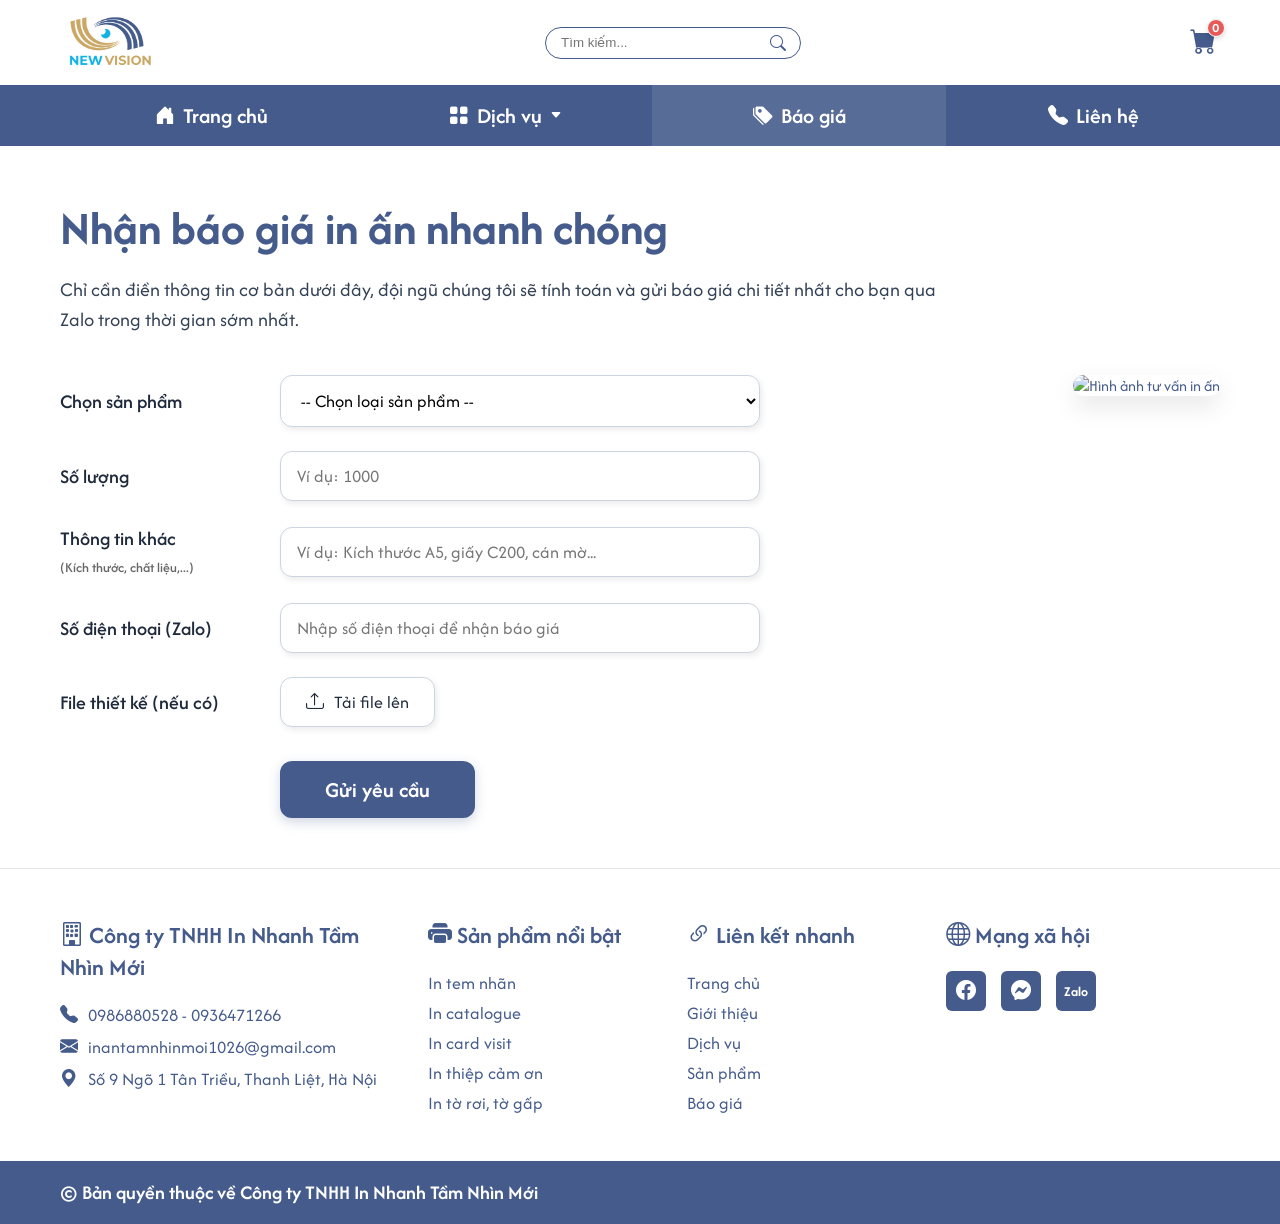
==== bao_gia.html @ db8a925a "22/07" ====
<!DOCTYPE html>
<html lang="en">
<head>
    <meta charset="UTF-8">
    <meta name="viewport" content="width=device-width, initial-scale=1.0">
    <title>In Nhanh Tầm Nhìn Mới - Báo giá</title>
    <link rel="preconnect" href="https://fonts.googleapis.com">
    <link rel="preconnect" href="https://fonts.gstatic.com" crossorigin>
    <link href="https://fonts.googleapis.com/css2?family=Afacad:ital,wght@0,400..700;1,400..700&family=Inter:wght@600&display=swap" rel="stylesheet">
    <link rel="stylesheet" href="https://cdn.jsdelivr.net/npm/bootstrap-icons@1.11.3/font/bootstrap-icons.min.css">
    <link rel="stylesheet" href="styles.css">
    <link rel="stylesheet" href="styles_baogia.css">
    <link rel="icon" type="image/png" href="img/logo_newvision.png">
</head>
<body>
    <header class="header-top">
        <div class="container header-top-wrapper">
            <img src="img/logo.png" alt="Logo" class="logo-img">
            <div class="search-box">
                <input type="text" placeholder="Tìm kiếm...">
                <i class="bi bi-search"></i>
            </div>
            <div class="cart">
                <a href="cart.html" class="cart-link">
                    <i class="bi bi-cart-fill"></i>
                    <span class="cart-count">0</span>
                </a>
            </div>
        </div>
    </header>

    <nav class="nav-bar">
    <div class="container nav-wrapper">
        <a href="index.html" class="nav-item"><i class="bi bi-house-door-fill"></i> Trang chủ</a>
        
        <div class="nav-item has-mega" id="dichVuMenu">
            <a href="#" class="nav-link">
                <i class="bi bi-grid-fill"></i> Dịch vụ <i class="bi bi-caret-down-fill arrow-icon" style="font-size: 12px;"></i>
            </a>
            <div class="mega-menu">
                <div class="mega-menu-container">
                    <div class="mega-column">
                        <h3>Ấn phẩm bán hàng</h3>
                        <ul>
                            <li><a href="#">In túi giấy</a></li>
                            <li><a href="#">In hộp giấy</a></li>
                            <li><a href="#">In tag giấy - Mác vải</a></li>
                            <li><a href="#">In voucher</a></li>
                            <li><a href="#">In thẻ tích điểm</a></li>
                            <li><a href="#">In thiệp cảm ơn</a></li>
                        </ul>
                    </div>
                    <div class="mega-column">
                        <h3>Ấn phẩm quảng cáo</h3>
                        <ul>
                            <li><a href="#">In tờ rơi</a></li>
                            <li><a href="#">In phong bì</a></li>
                            <li><a href="#">In catalogue</a></li>
                            <li><a href="#">In card visit</a></li>
                            <li><a href="#">In kẹp file</a></li>
                        </ul>
                    </div>
                    <div class="mega-column">
                        <h3>Ấn phẩm khác</h3>
                        <ul>
                            <li><a href="#">In sticker dán</a></li>
                            <li><a href="#">In sách / tạp chí</a></li>
                            <li><a href="#">In kỷ yếu</a></li>
                            <li><a href="#">In thiệp cưới</a></li>
                            <li><a href="#">In menu</a></li>
                        </ul>
                    </div>
                    <div class="mega-column">
                        <h3>Ấn phẩm tết</h3>
                        <ul>
                            <li><a href="#">In lịch tết</a></li>
                            <li><a href="#">In bao lì xì tết</a></li>
                            <li><a href="#">In thiệp tết</a></li>
                            <li><a href="#">In phong bì tết</a></li>
                            <li><a href="#">In túi quà tết</a></li>
                        </ul>
                    </div>
                </div>
            </div>
        </div>
        <a href="bao_gia.html" class="nav-item active"><i class="bi bi-tags-fill"></i> Báo giá</a>
        <a href="contact.html" class="nav-item"><i class="bi bi-telephone-fill"></i> Liên hệ</a>
    </div>
</nav>
<section class="quote-section">
        <div class="container">
            <div class="quote-header">
                <h1 class="quote-title">Nhận báo giá in ấn nhanh chóng</h1>
                <p class="quote-subtitle">Chỉ cần điền thông tin cơ bản dưới đây, đội ngũ chúng tôi sẽ tính toán và gửi báo giá chi tiết nhất cho bạn qua Zalo trong thời gian sớm nhất.</p>
            </div>

            <div class="quote-container">
                <!-- Form nhập liệu -->
                <div class="quote-form-wrapper">
                    <form id="quoteForm">
                        <!-- Chọn sản phẩm -->
                        <div class="quote-form-group">
                            <label class="quote-label" for="productType">Chọn sản phẩm</label>
                            <div class="quote-input-wrapper">
                                <select id="productType" class="quote-select" required>
                                    <option value="" disabled selected>-- Chọn loại sản phẩm --</option>
                                    <option value="tem-nhan">In tem nhãn / Decal</option>
                                    <option value="catalogue">In Catalogue</option>
                                    <option value="card-visit">In Card Visit</option>
                                    <option value="thiep-cam-on">In Thiệp cảm ơn / Thiệp cưới</option>
                                    <option value="to-roi">In Tờ rơi / Tờ gấp</option>
                                    <option value="tui-giay">In Túi giấy</option>
                                    <option value="hop-giay">In Hộp giấy</option>
                                    <option value="tag-giay">In Tag giấy - Mác vải</option>
                                    <option value="voucher">In Voucher / Thẻ tích điểm</option>
                                    <option value="phong-bi">In Phong bì</option>
                                    <option value="kep-file">In Kẹp file</option>
                                    <option value="sach">In Sách - Tạp chí</option>
                                    <option value="ky-yeu">In Kỷ yếu</option>
                                    <option value="menu">In Menu</option>
                                    <option value="an-pham-tet">In Ẩn phẩm Tết</option>
                                    <option value="khac">Khác</option>
                                </select>
                            </div>
                        </div>

                        <!-- Số lượng -->
                        <div class="quote-form-group">
                            <label class="quote-label" for="quantity">Số lượng</label>
                            <div class="quote-input-wrapper">
                                <input type="number" id="quantity" class="quote-input" placeholder="Ví dụ: 1000" min="1" required>
                            </div>
                        </div>

                        <!-- Thông tin khác -->
                        <div class="quote-form-group">
                            <label class="quote-label" for="details">Thông tin khác<br><small style="font-size:14px; color:#666;">(Kích thước, chất liệu,...)</small></label>
                            <div class="quote-input-wrapper">
                                <input type="text" id="details" class="quote-input" placeholder="Ví dụ: Kích thước A5, giấy C200, cán mờ...">
                            </div>
                        </div>

                        <!-- Số điện thoại -->
                        <div class="quote-form-group">
                            <label class="quote-label" for="phone">Số điện thoại (Zalo)</label>
                            <div class="quote-input-wrapper">
                                <input type="tel" id="phone" class="quote-input" placeholder="Nhập số điện thoại để nhận báo giá" required>
                            </div>
                        </div>

                        <!-- File thiết kế -->
                        <div class="quote-form-group">
                            <label class="quote-label">File thiết kế (nếu có)</label>
                            <div class="quote-input-wrapper">
                                <input type="file" id="fileDesign" style="display: none;">
                                <label for="fileDesign" class="file-upload-btn">
                                    <i class="bi bi-upload"></i> Tải file lên
                                </label>
                                <span id="fileName" style="margin-left: 15px; font-family: 'Afacad', sans-serif; color: #666;"></span>
                            </div>
                        </div>

                        <!-- Nút gửi -->
                        <button type="submit" class="btn-submit-quote">Gửi yêu cầu</button>
                    </form>
                </div>

                <!-- Banner bên phải -->
                <div>
                    <img src="https://i.pinimg.com/736x/a2/55/e3/a255e3543eacbdb5bee171d9518e4322.jpg" alt="Hình ảnh tư vấn in ấn" class="quote-banner">
                </div>
            </div>
        </div>
    </section>
</body>
    <footer class="main-footer">
        <div class="container footer-grid">
            <div class="footer-col">
                <h3><i class="bi bi-building"></i> Công ty TNHH In Nhanh Tầm Nhìn Mới</h3>
                <p><i class="bi bi-telephone-fill"></i> 0986880528 - 0936471266</p>
                <p><i class="bi bi-envelope-fill"></i> inantamnhinmoi1026@gmail.com</p>
                <p><i class="bi bi-geo-alt-fill"></i> Số 9 Ngõ 1 Tân Triều, Thanh Liệt, Hà Nội</p>
            </div>

            <div class="footer-col">
                <h3><i class="bi bi-printer-fill"></i> Sản phẩm nổi bật</h3>
                <ul>
                    <li><a href="#">In tem nhãn</a></li>
                    <li><a href="#">In catalogue</a></li>
                    <li><a href="#">In card visit</a></li>
                    <li><a href="#">In thiệp cảm ơn</a></li>
                    <li><a href="#">In tờ rơi, tờ gấp</a></li>
                </ul>
            </div>

            <div class="footer-col">
                <h3><i class="bi bi-link-45deg"></i> Liên kết nhanh</h3>
                <ul>
                    <li><a href="#">Trang chủ</a></li>
                    <li><a href="#">Giới thiệu</a></li>
                    <li><a href="#">Dịch vụ</a></li>
                    <li><a href="#">Sản phẩm</a></li>
                    <li><a href="#">Báo giá</a></li>
                </ul>
            </div>

            <div class="footer-col">
                <h3><i class="bi bi-globe"></i> Mạng xã hội</h3>
                <div class="social-icons">
                    <a href="#" class="icon-fb"><i class="bi bi-facebook"></i></a>
                    <a href="#" class="icon-messenger"><i class="bi bi-messenger"></i></a>
                    <a href="#" class="icon-zalo">Zalo</a>
                </div>
            </div>
        </div>
        <div class="footer-bottom">
            <div class="container">
                <p>© Bản quyền thuộc về Công ty TNHH In Nhanh Tầm Nhìn Mới</p>
            </div>
        </div>
    </footer>
</html>
---- styles.css ----
* {
    box-sizing: border-box;
    margin: 0;
    padding: 0;
}

body {
    font-family: 'Afacad', sans-serif;
    background-color: #ffffff;
    color: #445B8B;
}

.container {
    width: 100%;
    max-width: 1200px; 
    margin: 0 auto;
    padding: 0 20px;
}

.header-top {
    background-color: #ffffff;
    padding: 10px 0;
}

.header-top-wrapper {
    display: flex;
    justify-content: space-between;
    align-items: center;
}

.logo-img {
    height: 65px;
    width: auto;
}


.search-box {
    position: relative;
    width: 256px;
}

.search-box input {
    width: 100%;
    height: 32px;
    border: 1px solid #445B8B;
    border-radius: 17px;
    padding: 0 40px 0 15px;
    outline: none;
}

.search-box i {
    position: absolute;
    right: 15px;
    top: 50%;
    transform: translateY(-50%);
    color: #445B8B;
}

.auth-btn {
    font-size: 20px;
    font-weight: 600;
    color: #445B8B;
    text-decoration: none;
}

.nav-bar {
    background-color: #445B8B;
    width: 100%;
}

.nav-wrapper {
    display: flex;
    justify-content: space-between; 
    width: 100%;
    max-width: 1200px; 
    margin: 0 auto;    
    padding: 0 0 0 24px; 
}

.nav-item {
    color: #ffffff;
    text-decoration: none;
    font-size: 22px;
    font-weight: 600;
    padding: 16px 10px;
    display: flex;
    align-items: center;
    justify-content: center; 
    gap: 8px;
    flex: 1; 
    text-align: center;
}

.nav-item i {
    font-size: 20px;
}

.nav-item.active, .nav-item:hover {
    background-color: rgba(255, 255, 255, 0.1);
}


.hero-section {
    background: linear-gradient(to right, #F5DAB1 50%, #ffffff 50%); /* Chia đôi nền giống Figma */
    overflow: hidden;
}

.hero-wrapper {
    display: flex;
    height: 480px;
}

.cart {
    display: flex;
    align-items: center;
    justify-content: center;
}

.cart-link {
    position: relative; 
    display: inline-block;
    color: #445B8B; 
    font-size: 26px;
    text-decoration: none;
    transition: color 0.2s ease, transform 0.2s ease;
    padding: 4px;
}


.cart-link:hover {
    color: #2a3d66;
    transform: scale(1.08); 
}

.cart-count {
    position: absolute;
    top: -2px;     
    right: -5px;    
    background-color: #E65A5A; 
    color: #ffffff;  
    font-size: 11px; 
    font-weight: 700;
    font-family: 'Inter', sans-serif; 
    width: 18px;
    height: 18px;
    border-radius: 50%;
    display: flex;
    align-items: center;
    justify-content: center;
    border: 1.5px solid #ffffff; 
    box-shadow: 0 2px 4px rgba(0, 0, 0, 0.15);
}

.hero-left {
    flex: 0 0 50%;
    display: flex;
    flex-direction: column;
    justify-content: center;
    padding-right: 60px;
}

.hero-left h2 {
    font-family: 'Inter', sans-serif;
    font-size: 34px;
    font-weight: 600;
    color: #704811;
    margin-bottom: 15px;
}

.hero-left p {
    font-size: 18px;
    color: #704811;
    line-height: 1.4;
    margin-bottom: 35px;
}

.btn-quote {
    display: inline-block;
    width: 160px;
    height: 48px;
    line-height: 48px;
    background-color: #704811;
    color: #E9C382;
    text-align: center;
    text-decoration: none;
    font-size: 18px;
    font-weight: 500;
    border-radius: 20px;
}

.hero-right {
    flex: 0 0 70%;
    position: relative;
}

.banner-img {
    width: 100%;
    height: 100%;
    object-fit: cover;
}

.slider-dots {
    position: absolute;
    bottom: 20px;
    left: 50%;
    transform: translateX(-50%);
    display: flex;
    gap: 8px;
}

.dot {
    width: 9px;
    height: 9px;
    background-color: #D9D9D9;
    border-radius: 50%;
}

.dot.active {
    background-color: #676767;
}

.features-section {
    padding: 70px 0;
}

.features-grid {
    display: grid;
    grid-template-columns: repeat(4, 1fr);
    gap: 30px;
}

.feature-card {
    border: 1px solid #445B8B;
    border-radius: 40px; 
    padding: 40px 20px;
    text-align: center;
    display: flex;
    flex-direction: column;
    align-items: center;
}

.feature-icon-box {
    font-size: 50px;
    color: #445B8B;
    margin-bottom: 15px;
    height: 70px;
    display: flex;
    align-items: center;
}

.feature-card h3 {
    font-size: 22px;
    font-weight: 700;
    color: #000000;
    margin-bottom: 10px;
}

.feature-card p {
    font-size: 16px;
    color: #000000;
    line-height: 1.3;
}

.main-footer {
    background-color: #ffffff;
    border-top: 1px solid #E5E5E5;
    padding-top: 50px;
}

.footer-grid {
    display: grid;
    grid-template-columns: 1.2fr 0.8fr 0.8fr 1fr;
    gap: 40px;
    padding-bottom: 40px;
}

.footer-col h3 {
    font-size: 24px;
    font-weight: 600;
    color: #445B8B;
    margin-bottom: 20px;
}

.footer-col p {
    font-size: 18px;
    color: #445B8B;
    margin-bottom: 8px;
    display: flex;
    align-items: center;
    gap: 10px;
}

.footer-col ul {
    list-style: none;
}

.footer-col ul li {
    margin-bottom: 6px;
}

.footer-col ul li a {
    font-size: 18px;
    color: #445B8B;
    text-decoration: none;
}

.footer-col ul li a:hover {
    text-decoration: underline;
}

.social-icons {
    display: flex;
    gap: 15px;
}

.social-icons a {
    width: 40px;
    height: 40px;
    background-color: #445B8B;
    color: #ffffff;
    display: flex;
    align-items: center;
    justify-content: center;
    border-radius: 6px;
    text-decoration: none;
    font-size: 20px;
}

.social-icons .icon-zalo {
    font-size: 14px;
    font-weight: bold;
}


.footer-bottom {
    background-color: #445B8B;
    color: #ffffff;
    padding: 18px 0;
    font-size: 20px;
    font-weight: 600;
}

.has-mega {
    position: relative;
}

.nav-link {
    color: #ffffff;
    text-decoration: none;
    display: flex;
    align-items: center;
    gap: 8px;
    height: 100%;
    font-weight: 600;
    font-size: 22px;
}

.mega-menu {
    position: absolute;
    top: 100%;
    left: 50%;
    transform: translateX(-50%);
    width: 95vw;
    max-width: 1140px; 
    background-color: #ffffff;
    box-shadow: 0px 10px 30px rgba(0, 0, 0, 0.08); 
    border-radius: 0 0 16px 16px;
    padding: 35px 40px;
    z-index: 9999;
    opacity: 0;
    visibility: hidden;
    transition: opacity 0.25s ease, visibility 0.25s ease;
}

.has-mega:hover .mega-menu {
    opacity: 1;
    visibility: visible;
}

.mega-menu-container {
    display: flex;
    justify-content: space-between;
    gap: 24px; 
}

.mega-column {
    flex: 1;
    min-width: 0; 
}

.mega-column h3 {
    background-color: #445B8B; 
    color: #ffffff;
    padding: 10px 20px;
    font-size: 24px;
    font-weight: 700;
    border-radius: 50px;
    margin-bottom: 20px;
    text-align: center;
    white-space: nowrap; 
    letter-spacing: -0.3px;
}

.mega-column ul li a {
    color: #55627A; 
    text-decoration: none;
    font-size: 18px;
    font-weight: 500;
    display: block;
    padding: 6px 16px;
    text-align: left;
    transition: all 0.2s ease-in-out;
}


.mega-column ul li a:hover {
    color: #445B8B;
    background-color: #F3F6FC; 
    padding-left: 22px; 
    border-radius: 6px; 
}

.has-mega:hover .arrow-icon {
    transform: rotate(180deg);
}

.arrow-icon {
    transition: transform 0.25s ease;
}
@media (max-width: 768px) {
    
    .header-top-wrapper {
        flex-direction: column;
        gap: 12px;
        padding: 10px;
    }
    
    .search-box {
        width: 100%; 
        max-width: 300px;
    }
    
    .auth-btn {
        font-size: 16px; 
    }

    .nav-wrapper {
        flex-wrap: wrap; 
        justify-content: center;
        gap: 10px 15px; 
        padding: 10px;
    }

    .nav-item {
        font-size: 16px; 
        padding: 8px 12px;
    }
    
    .nav-item i {
        font-size: 16px;
    }

    .hero-wrapper {
        flex-direction: column;
        height: auto;
    }

    .hero-left {
        flex: 0 0 100%;
        width: 100%;
        padding: 40px 20px;
        text-align: center; 
        align-items: center;
    }

    .hero-left h2 {
        font-size: 28px;
        color: #704811;
        margin-bottom: 15px;
    }

    .hero-left p {
        font-size: 16px;
        color: #704811;
        line-height: 1.5;
        margin-bottom: 25px;
    }

    .hero-right {
        display: none !important;
    }

    .hero-section {
        background: #F5DAB1 !important; 
        margin-top: 15px;
        margin-bottom: 30px;
        border-radius: 12px; 
    }

    .btn-quote {
        margin: 0 auto;
    }

    .features-grid {
        grid-template-columns: 1fr; 
        gap: 20px;
        padding: 0 10px;
    }

    .hero-wrapper {
        height: auto;
        padding: 0;
    }
    
    .feature-card {
        border-radius: 25px; 
        padding: 25px 15px;
    }

    .footer-grid {
        grid-template-columns: 1fr;
        gap: 30px;
        text-align: center;
    }
    
    .footer-col p {
        justify-content: center; 
    }
    
    .social-icons {
        justify-content: center; 
    }
    
    .footer-bottom {
        font-size: 16px; 
        padding: 12px 10px;
    }
}
---- styles_baogia.css ----
.quote-section {
    padding: 50px 0;
    background-color: #ffffff;
}

.quote-header {
    margin-bottom: 40px;
}

.quote-title {
    font-family: 'Afacad', sans-serif;
    font-size: 48px;
    font-weight: 700;
    color: #445B8B;
    margin-bottom: 15px;
}

.quote-subtitle {
    font-family: 'Afacad', sans-serif;
    font-size: 20px;
    color: #334155;
    max-width: 900px;
    line-height: 1.5;
}

.quote-container {
    display: flex;
    gap: 50px;
    align-items: flex-start;
}

.quote-form-wrapper {
    flex: 1;
    max-width: 700px;
}

.quote-form-group {
    display: flex;
    align-items: center;
    margin-bottom: 24px;
    position: relative;
}

.quote-label {
    width: 220px;
    font-family: 'Afacad', sans-serif;
    font-size: 20px;
    font-weight: 500;
    color: #1e293b;
}

.quote-input-wrapper {
    flex: 1;
    position: relative;
    display: flex;
    align-items: center;
}

.quote-input,
.quote-select,
.quote-textarea {
    width: 100%;
    padding: 12px 16px;
    font-family: 'Afacad', sans-serif;
    font-size: 18px;
    border: 1px solid #cbd5e1;
    border-radius: 12px;
    background-color: #ffffff;
    box-shadow: 2px 3px 6px rgba(0, 0, 0, 0.08);
    outline: none;
    transition: all 0.2s ease;
    box-sizing: border-box;
}

.quote-input:focus,
.quote-select:focus,
.quote-textarea:focus {
    border-color: #445B8B;
    box-shadow: 0 0 0 3px rgba(68, 91, 139, 0.15);
}

/* Input Upload File */
.file-upload-btn {
    display: inline-flex;
    align-items: center;
    justify-content: center;
    gap: 10px;
    padding: 12px 25px;
    background-color: #ffffff;
    border: 1px solid #cbd5e1;
    border-radius: 12px;
    box-shadow: 2px 3px 6px rgba(0, 0, 0, 0.08);
    cursor: pointer;
    font-family: 'Afacad', sans-serif;
    font-size: 18px;
    color: #1e293b;
    transition: all 0.2s ease;
}

.file-upload-btn:hover {
    background-color: #f8fafc;
    border-color: #445B8B;
}

/* Nút Gửi yêu cầu */
.btn-submit-quote {
    background-color: #445B8B;
    color: #ffffff;
    font-family: 'Afacad', sans-serif;
    font-size: 22px;
    font-weight: 600;
    padding: 14px 45px;
    border: none;
    border-radius: 12px;
    cursor: pointer;
    transition: all 0.2s ease;
    margin-top: 10px;
    margin-left: 220px;
    /* Thẳng hàng với input */
    box-shadow: 0 4px 12px rgba(68, 91, 139, 0.25);
}

.btn-submit-quote:hover {
    background-color: #2a3d66;
    transform: translateY(-2px);
}

.quote-container {
    display: flex;
    align-items: flex-start;
    justify-content: space-between;
    gap: 90px;
}

.quote-banner {
    width: 370px;
    height: 475px;
    object-fit: cover;
    border-radius: 24px;
    box-shadow: 0 10px 25px rgba(0, 0, 0, 0.1);
    margin-left: 20px; 
}
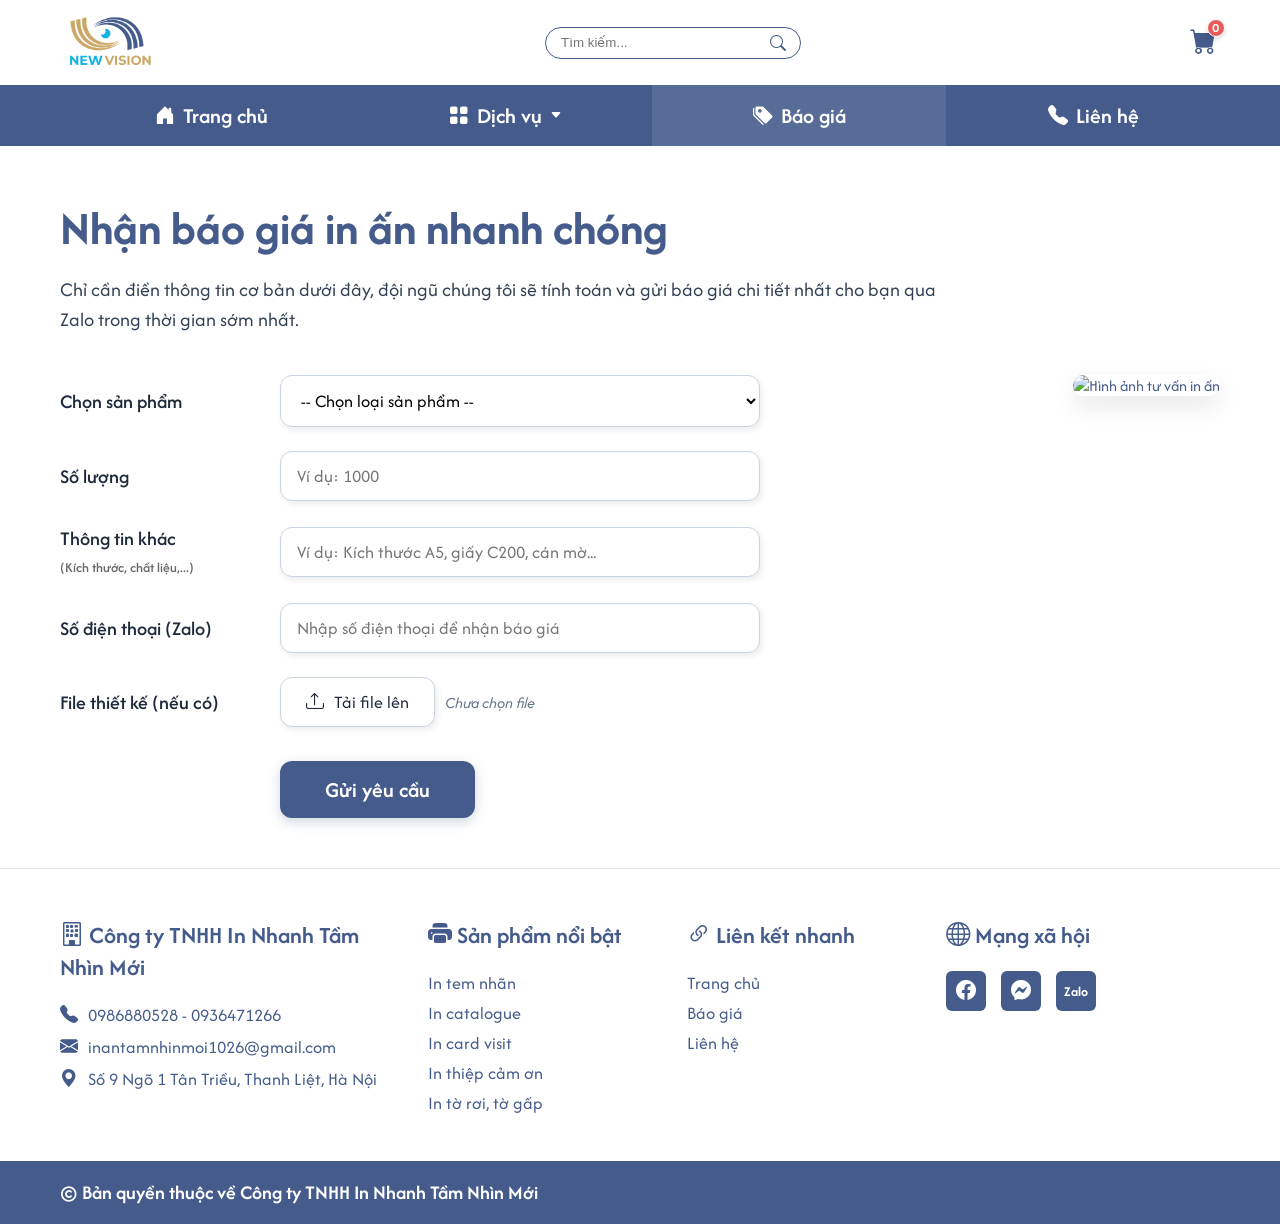
==== commit e132d9f7: "23/07" ====
--- a/bao_gia.html
+++ b/bao_gia.html
@@ -42,7 +42,7 @@
                     <div class="mega-column">
                         <h3>Ấn phẩm bán hàng</h3>
                         <ul>
-                            <li><a href="#">In túi giấy</a></li>
+                            <li><a href="product.html?id=tui-giay">In túi giấy</a></li>
                             <li><a href="#">In hộp giấy</a></li>
                             <li><a href="#">In tag giấy - Mác vải</a></li>
                             <li><a href="#">In voucher</a></li>
@@ -156,7 +156,7 @@
                                 <label for="fileDesign" class="file-upload-btn">
                                     <i class="bi bi-upload"></i> Tải file lên
                                 </label>
-                                <span id="fileName" style="margin-left: 15px; font-family: 'Afacad', sans-serif; color: #666;"></span>
+                                <span id="fileNameDisplay" class="file-name-display">Chưa chọn file</span>
                             </div>
                         </div>
 
@@ -172,6 +172,8 @@
             </div>
         </div>
     </section>
+    <script src="app_baogia.js"></script>
+    <script src="app_cart.js"></script>
 </body>
     <footer class="main-footer">
         <div class="container footer-grid">
@@ -196,11 +198,9 @@
             <div class="footer-col">
                 <h3><i class="bi bi-link-45deg"></i> Liên kết nhanh</h3>
                 <ul>
-                    <li><a href="#">Trang chủ</a></li>
-                    <li><a href="#">Giới thiệu</a></li>
-                    <li><a href="#">Dịch vụ</a></li>
-                    <li><a href="#">Sản phẩm</a></li>
-                    <li><a href="#">Báo giá</a></li>
+                    <li><a href="index.html">Trang chủ</a></li>
+                    <li><a href="bao_gia.html">Báo giá</a></li>
+                    <li><a href="contact.html">Liên hệ</a></li>
                 </ul>
             </div>
 
--- a/styles.css
+++ b/styles.css
@@ -428,112 +428,67 @@
 .arrow-icon {
     transition: transform 0.25s ease;
 }
-@media (max-width: 768px) {
-    
-    .header-top-wrapper {
-        flex-direction: column;
-        gap: 12px;
-        padding: 10px;
-    }
-    
-    .search-box {
-        width: 100%; 
-        max-width: 300px;
-    }
-    
-    .auth-btn {
-        font-size: 16px; 
-    }
-
-    .nav-wrapper {
-        flex-wrap: wrap; 
-        justify-content: center;
-        gap: 10px 15px; 
-        padding: 10px;
-    }
-
-    .nav-item {
-        font-size: 16px; 
-        padding: 8px 12px;
-    }
-    
-    .nav-item i {
-        font-size: 16px;
-    }
-
-    .hero-wrapper {
-        flex-direction: column;
-        height: auto;
-    }
-
-    .hero-left {
-        flex: 0 0 100%;
-        width: 100%;
-        padding: 40px 20px;
-        text-align: center; 
-        align-items: center;
-    }
-
-    .hero-left h2 {
-        font-size: 28px;
-        color: #704811;
-        margin-bottom: 15px;
-    }
-
-    .hero-left p {
-        font-size: 16px;
-        color: #704811;
-        line-height: 1.5;
-        margin-bottom: 25px;
-    }
-
-    .hero-right {
-        display: none !important;
-    }
-
-    .hero-section {
-        background: #F5DAB1 !important; 
-        margin-top: 15px;
-        margin-bottom: 30px;
-        border-radius: 12px; 
-    }
-
-    .btn-quote {
-        margin: 0 auto;
-    }
-
-    .features-grid {
-        grid-template-columns: 1fr; 
-        gap: 20px;
-        padding: 0 10px;
-    }
-
-    .hero-wrapper {
-        height: auto;
-        padding: 0;
-    }
-    
-    .feature-card {
-        border-radius: 25px; 
-        padding: 25px 15px;
-    }
-
-    .footer-grid {
-        grid-template-columns: 1fr;
-        gap: 30px;
-        text-align: center;
-    }
-    
-    .footer-col p {
-        justify-content: center; 
-    }
-    
-    .social-icons {
-        justify-content: center; 
-    }
-    
-    .footer-bottom {
-        font-size: 16px; 
-        padding: 12px 10px;
-    }
+
+.popular-products-section {
+    padding: 50px 0;
+    background-color: #ffffff;
+}
+
+.popular-products-section .section-title {
+    text-align: center;
+    font-size: 32px;
+    font-weight: 700;
+    color: #3b4d71; /* Tông màu xanh đậm trùng thiết kế */
+    margin-bottom: 40px;
+    font-family: 'Afacad', sans-serif;
+}
+
+/* Lưới hiển thị các thẻ */
+.popular-grid {
+    display: flex;
+    flex-wrap: wrap;
+    justify-content: center;
+    gap: 24px;
+    max-width: 1000px;
+    margin: 0 auto;
+}
+
+/* Cấu trúc từng Card ảnh */
+.popular-card {
+    flex: 0 0 calc(33.333% - 16px); /* 3 cột trên hàng 1 */
+    border-radius: 20px;
+    overflow: hidden;
+    box-shadow: 0 4px 15px rgba(0, 0, 0, 0.05);
+    transition: transform 0.3s ease, box-shadow 0.3s ease;
+    background: #f8fafc;
+}
+
+/* 2 card hàng dưới rộng hơn một chút */
+.popular-card.card-wide {
+    flex: 0 0 calc(38% - 16px);
+}
+
+.popular-card a {
+    display: block;
+    width: 100%;
+    height: 100%;
+}
+
+.popular-card img {
+    width: 100%;
+    height: 240px;
+    object-fit: cover;
+    display: block;
+    border-radius: 20px;
+    transition: transform 0.4s ease;
+}
+
+/* Hiệu ứng Hover lướt qua nhẹ nhàng */
+.popular-card:hover {
+    transform: translateY(-6px);
+    box-shadow: 0 10px 25px rgba(68, 91, 139, 0.15);
+}
+
+.popular-card:hover img {
+    transform: scale(1.03);
 }
--- a/styles_baogia.css
+++ b/styles_baogia.css
@@ -139,4 +139,11 @@
     border-radius: 24px;
     box-shadow: 0 10px 25px rgba(0, 0, 0, 0.1);
     margin-left: 20px; 
+}
+
+.file-name-display {
+    font-size: 16px;
+    color: #64748B;
+    font-style: italic;
+    margin-left: 10px;
 }
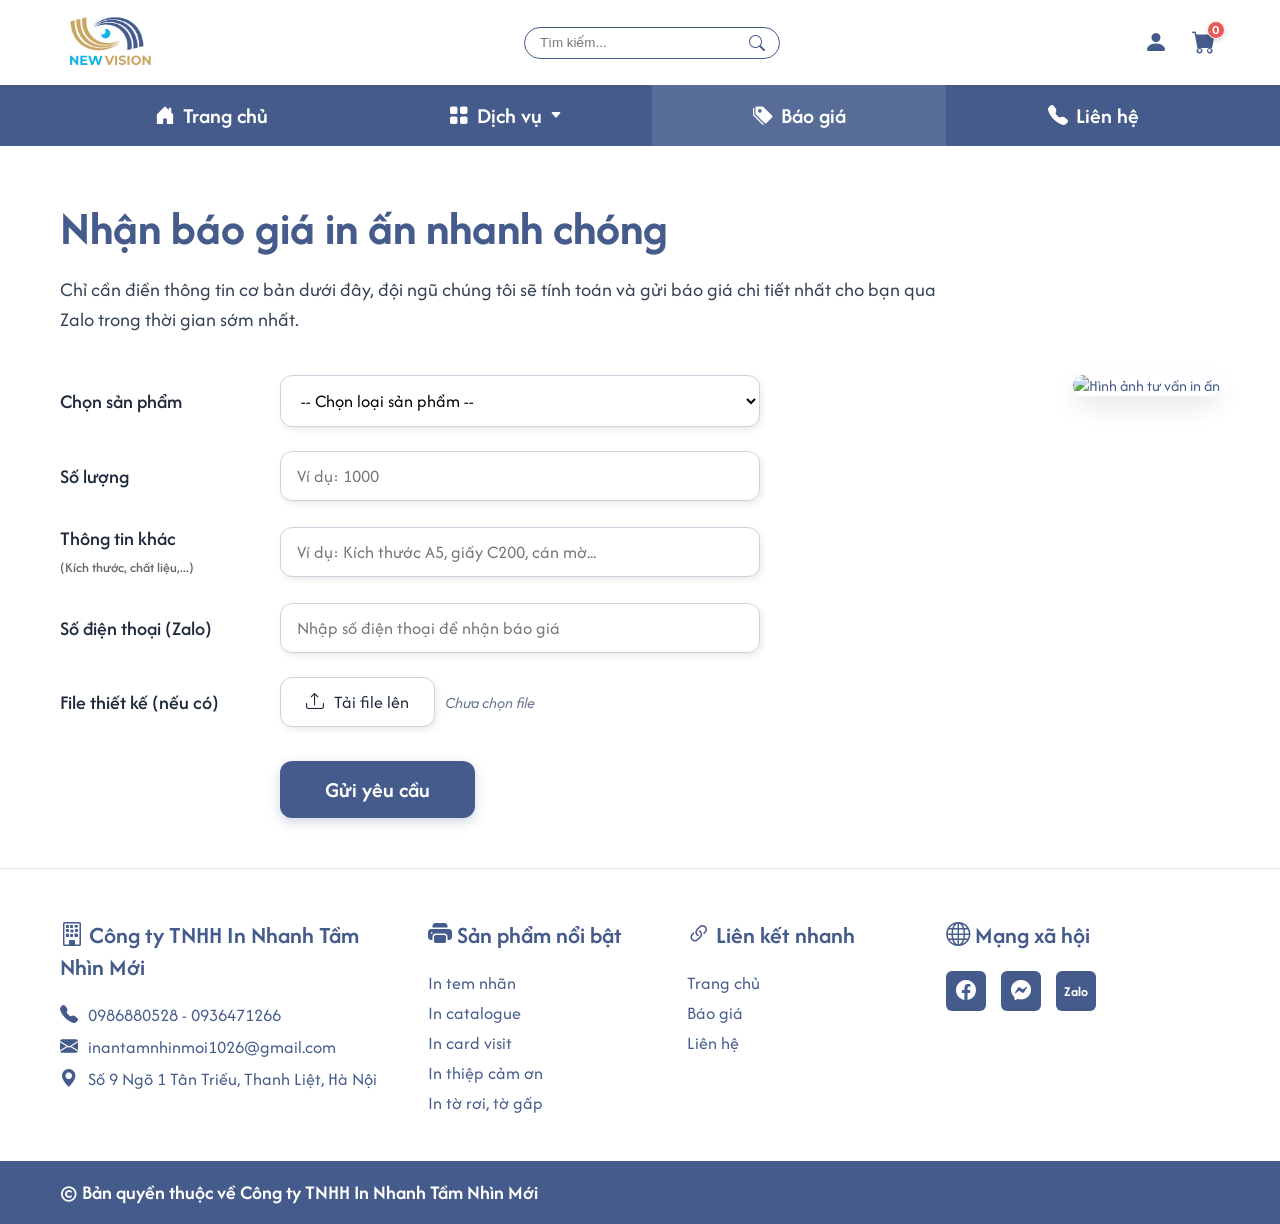
==== commit fb6454c8: "23/07" ====
--- a/bao_gia.html
+++ b/bao_gia.html
@@ -1,187 +1,248 @@
 <!DOCTYPE html>
 <html lang="en">
-<head>
-    <meta charset="UTF-8">
-    <meta name="viewport" content="width=device-width, initial-scale=1.0">
-    <title>In Nhanh Tầm Nhìn Mới - Báo giá</title>
-    <link rel="preconnect" href="https://fonts.googleapis.com">
-    <link rel="preconnect" href="https://fonts.gstatic.com" crossorigin>
-    <link href="https://fonts.googleapis.com/css2?family=Afacad:ital,wght@0,400..700;1,400..700&family=Inter:wght@600&display=swap" rel="stylesheet">
-    <link rel="stylesheet" href="https://cdn.jsdelivr.net/npm/bootstrap-icons@1.11.3/font/bootstrap-icons.min.css">
-    <link rel="stylesheet" href="styles.css">
-    <link rel="stylesheet" href="styles_baogia.css">
-    <link rel="icon" type="image/png" href="img/logo_newvision.png">
-</head>
-<body>
-    <header class="header-top">
-        <div class="container header-top-wrapper">
-            <img src="img/logo.png" alt="Logo" class="logo-img">
-            <div class="search-box">
-                <input type="text" placeholder="Tìm kiếm...">
-                <i class="bi bi-search"></i>
-            </div>
-            <div class="cart">
-                <a href="cart.html" class="cart-link">
-                    <i class="bi bi-cart-fill"></i>
-                    <span class="cart-count">0</span>
-                </a>
-            </div>
-        </div>
-    </header>
-
-    <nav class="nav-bar">
-    <div class="container nav-wrapper">
-        <a href="index.html" class="nav-item"><i class="bi bi-house-door-fill"></i> Trang chủ</a>
-        
-        <div class="nav-item has-mega" id="dichVuMenu">
-            <a href="#" class="nav-link">
-                <i class="bi bi-grid-fill"></i> Dịch vụ <i class="bi bi-caret-down-fill arrow-icon" style="font-size: 12px;"></i>
-            </a>
-            <div class="mega-menu">
-                <div class="mega-menu-container">
-                    <div class="mega-column">
-                        <h3>Ấn phẩm bán hàng</h3>
-                        <ul>
-                            <li><a href="product.html?id=tui-giay">In túi giấy</a></li>
-                            <li><a href="#">In hộp giấy</a></li>
-                            <li><a href="#">In tag giấy - Mác vải</a></li>
-                            <li><a href="#">In voucher</a></li>
-                            <li><a href="#">In thẻ tích điểm</a></li>
-                            <li><a href="#">In thiệp cảm ơn</a></li>
-                        </ul>
+    <head>
+        <meta charset="UTF-8">
+        <meta name="viewport" content="width=device-width, initial-scale=1.0">
+        <title>In Nhanh Tầm Nhìn Mới - Báo giá</title>
+        <link rel="preconnect" href="https://fonts.googleapis.com">
+        <link rel="preconnect" href="https://fonts.gstatic.com" crossorigin>
+        <link
+            href="https://fonts.googleapis.com/css2?family=Afacad:ital,wght@0,400..700;1,400..700&family=Inter:wght@600&display=swap"
+            rel="stylesheet">
+        <link rel="stylesheet"
+            href="https://cdn.jsdelivr.net/npm/bootstrap-icons@1.11.3/font/bootstrap-icons.min.css">
+        <link rel="stylesheet" href="styles.css">
+        <link rel="stylesheet" href="styles_baogia.css">
+        <link rel="icon" type="image/png" href="img/logo_newvision.png">
+    </head>
+    <body>
+        <header class="header-top">
+            <div class="container header-top-wrapper">
+                <img src="img/logo.png" alt="Logo" class="logo-img">
+                <div class="search-box">
+                    <input type="text" placeholder="Tìm kiếm...">
+                    <i class="bi bi-search"></i>
+                </div>
+                <div class="header-actions">
+                    <a href="profile.html"
+                        class="header-action-item profile-link"
+                        title="Hồ sơ của bạn">
+                        <i class="bi bi-person-fill"></i>
+                    </a>
+                    <a href="cart.html" class="header-action-item cart-link"
+                        title="Giỏ hàng">
+                        <i class="bi bi-cart-fill"></i>
+                        <span class="cart-count">0</span>
+                    </a>
+                </div>
+            </div>
+        </header>
+
+        <nav class="nav-bar">
+            <div class="container nav-wrapper">
+                <a href="index.html" class="nav-item"><i
+                        class="bi bi-house-door-fill"></i> Trang chủ</a>
+
+                <div class="nav-item has-mega" id="dichVuMenu">
+                    <a href="#" class="nav-link">
+                        <i class="bi bi-grid-fill"></i> Dịch vụ <i
+                            class="bi bi-caret-down-fill arrow-icon"
+                            style="font-size: 12px;"></i>
+                    </a>
+                    <div class="mega-menu">
+                        <div class="mega-menu-container">
+                            <div class="mega-column">
+                                <h3>Ấn phẩm bán hàng</h3>
+                                <ul>
+                                    <li><a href="product.html?id=tui-giay">In
+                                            túi giấy</a></li>
+                                    <li><a href="#">In hộp giấy</a></li>
+                                    <li><a href="#">In tag giấy - Mác
+                                            vải</a></li>
+                                    <li><a href="#">In voucher</a></li>
+                                    <li><a href="#">In thẻ tích điểm</a></li>
+                                    <li><a href="#">In thiệp cảm ơn</a></li>
+                                </ul>
+                            </div>
+                            <div class="mega-column">
+                                <h3>Ấn phẩm quảng cáo</h3>
+                                <ul>
+                                    <li><a href="#">In tờ rơi</a></li>
+                                    <li><a href="#">In phong bì</a></li>
+                                    <li><a href="#">In catalogue</a></li>
+                                    <li><a href="#">In card visit</a></li>
+                                    <li><a href="#">In kẹp file</a></li>
+                                </ul>
+                            </div>
+                            <div class="mega-column">
+                                <h3>Ấn phẩm khác</h3>
+                                <ul>
+                                    <li><a href="#">In sticker dán</a></li>
+                                    <li><a href="#">In sách / tạp chí</a></li>
+                                    <li><a href="#">In kỷ yếu</a></li>
+                                    <li><a href="#">In thiệp cưới</a></li>
+                                    <li><a href="#">In menu</a></li>
+                                </ul>
+                            </div>
+                            <div class="mega-column">
+                                <h3>Ấn phẩm tết</h3>
+                                <ul>
+                                    <li><a href="#">In lịch tết</a></li>
+                                    <li><a href="#">In bao lì xì tết</a></li>
+                                    <li><a href="#">In thiệp tết</a></li>
+                                    <li><a href="#">In phong bì tết</a></li>
+                                    <li><a href="#">In túi quà tết</a></li>
+                                </ul>
+                            </div>
+                        </div>
                     </div>
-                    <div class="mega-column">
-                        <h3>Ấn phẩm quảng cáo</h3>
-                        <ul>
-                            <li><a href="#">In tờ rơi</a></li>
-                            <li><a href="#">In phong bì</a></li>
-                            <li><a href="#">In catalogue</a></li>
-                            <li><a href="#">In card visit</a></li>
-                            <li><a href="#">In kẹp file</a></li>
-                        </ul>
+                </div>
+                <a href="bao_gia.html" class="nav-item active"><i
+                        class="bi bi-tags-fill"></i> Báo giá</a>
+                <a href="contact.html" class="nav-item"><i
+                        class="bi bi-telephone-fill"></i> Liên hệ</a>
+            </div>
+        </nav>
+        <section class="quote-section">
+            <div class="container">
+                <div class="quote-header">
+                    <h1 class="quote-title">Nhận báo giá in ấn nhanh chóng</h1>
+                    <p class="quote-subtitle">Chỉ cần điền thông tin cơ bản dưới
+                        đây, đội ngũ chúng tôi sẽ tính toán và gửi báo giá chi
+                        tiết nhất cho bạn qua Zalo trong thời gian sớm nhất.</p>
+                </div>
+
+                <div class="quote-container">
+                    <!-- Form nhập liệu -->
+                    <div class="quote-form-wrapper">
+                        <form id="quoteForm">
+                            <!-- Chọn sản phẩm -->
+                            <div class="quote-form-group">
+                                <label class="quote-label"
+                                    for="productType">Chọn sản phẩm</label>
+                                <div class="quote-input-wrapper">
+                                    <select id="productType"
+                                        class="quote-select" required>
+                                        <option value disabled selected>-- Chọn
+                                            loại sản phẩm --</option>
+                                        <option value="tem-nhan">In tem nhãn /
+                                            Decal</option>
+                                        <option value="catalogue">In
+                                            Catalogue</option>
+                                        <option value="card-visit">In Card
+                                            Visit</option>
+                                        <option value="thiep-cam-on">In Thiệp
+                                            cảm ơn / Thiệp cưới</option>
+                                        <option value="to-roi">In Tờ rơi / Tờ
+                                            gấp</option>
+                                        <option value="tui-giay">In Túi
+                                            giấy</option>
+                                        <option value="hop-giay">In Hộp
+                                            giấy</option>
+                                        <option value="tag-giay">In Tag giấy -
+                                            Mác vải</option>
+                                        <option value="voucher">In Voucher / Thẻ
+                                            tích điểm</option>
+                                        <option value="phong-bi">In Phong
+                                            bì</option>
+                                        <option value="kep-file">In Kẹp
+                                            file</option>
+                                        <option value="sach">In Sách - Tạp
+                                            chí</option>
+                                        <option value="ky-yeu">In Kỷ
+                                            yếu</option>
+                                        <option value="menu">In Menu</option>
+                                        <option value="an-pham-tet">In Ẩn phẩm
+                                            Tết</option>
+                                        <option value="khac">Khác</option>
+                                    </select>
+                                </div>
+                            </div>
+
+                            <!-- Số lượng -->
+                            <div class="quote-form-group">
+                                <label class="quote-label" for="quantity">Số
+                                    lượng</label>
+                                <div class="quote-input-wrapper">
+                                    <input type="number" id="quantity"
+                                        class="quote-input"
+                                        placeholder="Ví dụ: 1000" min="1"
+                                        required>
+                                </div>
+                            </div>
+
+                            <!-- Thông tin khác -->
+                            <div class="quote-form-group">
+                                <label class="quote-label" for="details">Thông
+                                    tin khác<br><small
+                                        style="font-size:14px; color:#666;">(Kích
+                                        thước, chất liệu,...)</small></label>
+                                <div class="quote-input-wrapper">
+                                    <input type="text" id="details"
+                                        class="quote-input"
+                                        placeholder="Ví dụ: Kích thước A5, giấy C200, cán mờ...">
+                                </div>
+                            </div>
+
+                            <!-- Số điện thoại -->
+                            <div class="quote-form-group">
+                                <label class="quote-label" for="phone">Số điện
+                                    thoại (Zalo)</label>
+                                <div class="quote-input-wrapper">
+                                    <input type="tel" id="phone"
+                                        class="quote-input"
+                                        placeholder="Nhập số điện thoại để nhận báo giá"
+                                        required>
+                                </div>
+                            </div>
+
+                            <!-- File thiết kế -->
+                            <div class="quote-form-group">
+                                <label class="quote-label">File thiết kế (nếu
+                                    có)</label>
+                                <div class="quote-input-wrapper">
+                                    <input type="file" id="fileDesign"
+                                        style="display: none;">
+                                    <label for="fileDesign"
+                                        class="file-upload-btn">
+                                        <i class="bi bi-upload"></i> Tải file
+                                        lên
+                                    </label>
+                                    <span id="fileNameDisplay"
+                                        class="file-name-display">Chưa chọn
+                                        file</span>
+                                </div>
+                            </div>
+
+                            <!-- Nút gửi -->
+                            <button type="submit" class="btn-submit-quote">Gửi
+                                yêu cầu</button>
+                        </form>
                     </div>
-                    <div class="mega-column">
-                        <h3>Ấn phẩm khác</h3>
-                        <ul>
-                            <li><a href="#">In sticker dán</a></li>
-                            <li><a href="#">In sách / tạp chí</a></li>
-                            <li><a href="#">In kỷ yếu</a></li>
-                            <li><a href="#">In thiệp cưới</a></li>
-                            <li><a href="#">In menu</a></li>
-                        </ul>
+
+                    <!-- Banner bên phải -->
+                    <div>
+                        <img
+                            src="https://i.pinimg.com/736x/a2/55/e3/a255e3543eacbdb5bee171d9518e4322.jpg"
+                            alt="Hình ảnh tư vấn in ấn" class="quote-banner">
                     </div>
-                    <div class="mega-column">
-                        <h3>Ấn phẩm tết</h3>
-                        <ul>
-                            <li><a href="#">In lịch tết</a></li>
-                            <li><a href="#">In bao lì xì tết</a></li>
-                            <li><a href="#">In thiệp tết</a></li>
-                            <li><a href="#">In phong bì tết</a></li>
-                            <li><a href="#">In túi quà tết</a></li>
-                        </ul>
-                    </div>
-                </div>
-            </div>
-        </div>
-        <a href="bao_gia.html" class="nav-item active"><i class="bi bi-tags-fill"></i> Báo giá</a>
-        <a href="contact.html" class="nav-item"><i class="bi bi-telephone-fill"></i> Liên hệ</a>
-    </div>
-</nav>
-<section class="quote-section">
-        <div class="container">
-            <div class="quote-header">
-                <h1 class="quote-title">Nhận báo giá in ấn nhanh chóng</h1>
-                <p class="quote-subtitle">Chỉ cần điền thông tin cơ bản dưới đây, đội ngũ chúng tôi sẽ tính toán và gửi báo giá chi tiết nhất cho bạn qua Zalo trong thời gian sớm nhất.</p>
-            </div>
-
-            <div class="quote-container">
-                <!-- Form nhập liệu -->
-                <div class="quote-form-wrapper">
-                    <form id="quoteForm">
-                        <!-- Chọn sản phẩm -->
-                        <div class="quote-form-group">
-                            <label class="quote-label" for="productType">Chọn sản phẩm</label>
-                            <div class="quote-input-wrapper">
-                                <select id="productType" class="quote-select" required>
-                                    <option value="" disabled selected>-- Chọn loại sản phẩm --</option>
-                                    <option value="tem-nhan">In tem nhãn / Decal</option>
-                                    <option value="catalogue">In Catalogue</option>
-                                    <option value="card-visit">In Card Visit</option>
-                                    <option value="thiep-cam-on">In Thiệp cảm ơn / Thiệp cưới</option>
-                                    <option value="to-roi">In Tờ rơi / Tờ gấp</option>
-                                    <option value="tui-giay">In Túi giấy</option>
-                                    <option value="hop-giay">In Hộp giấy</option>
-                                    <option value="tag-giay">In Tag giấy - Mác vải</option>
-                                    <option value="voucher">In Voucher / Thẻ tích điểm</option>
-                                    <option value="phong-bi">In Phong bì</option>
-                                    <option value="kep-file">In Kẹp file</option>
-                                    <option value="sach">In Sách - Tạp chí</option>
-                                    <option value="ky-yeu">In Kỷ yếu</option>
-                                    <option value="menu">In Menu</option>
-                                    <option value="an-pham-tet">In Ẩn phẩm Tết</option>
-                                    <option value="khac">Khác</option>
-                                </select>
-                            </div>
-                        </div>
-
-                        <!-- Số lượng -->
-                        <div class="quote-form-group">
-                            <label class="quote-label" for="quantity">Số lượng</label>
-                            <div class="quote-input-wrapper">
-                                <input type="number" id="quantity" class="quote-input" placeholder="Ví dụ: 1000" min="1" required>
-                            </div>
-                        </div>
-
-                        <!-- Thông tin khác -->
-                        <div class="quote-form-group">
-                            <label class="quote-label" for="details">Thông tin khác<br><small style="font-size:14px; color:#666;">(Kích thước, chất liệu,...)</small></label>
-                            <div class="quote-input-wrapper">
-                                <input type="text" id="details" class="quote-input" placeholder="Ví dụ: Kích thước A5, giấy C200, cán mờ...">
-                            </div>
-                        </div>
-
-                        <!-- Số điện thoại -->
-                        <div class="quote-form-group">
-                            <label class="quote-label" for="phone">Số điện thoại (Zalo)</label>
-                            <div class="quote-input-wrapper">
-                                <input type="tel" id="phone" class="quote-input" placeholder="Nhập số điện thoại để nhận báo giá" required>
-                            </div>
-                        </div>
-
-                        <!-- File thiết kế -->
-                        <div class="quote-form-group">
-                            <label class="quote-label">File thiết kế (nếu có)</label>
-                            <div class="quote-input-wrapper">
-                                <input type="file" id="fileDesign" style="display: none;">
-                                <label for="fileDesign" class="file-upload-btn">
-                                    <i class="bi bi-upload"></i> Tải file lên
-                                </label>
-                                <span id="fileNameDisplay" class="file-name-display">Chưa chọn file</span>
-                            </div>
-                        </div>
-
-                        <!-- Nút gửi -->
-                        <button type="submit" class="btn-submit-quote">Gửi yêu cầu</button>
-                    </form>
-                </div>
-
-                <!-- Banner bên phải -->
-                <div>
-                    <img src="https://i.pinimg.com/736x/a2/55/e3/a255e3543eacbdb5bee171d9518e4322.jpg" alt="Hình ảnh tư vấn in ấn" class="quote-banner">
-                </div>
-            </div>
-        </div>
-    </section>
-    <script src="app_baogia.js"></script>
-    <script src="app_cart.js"></script>
-</body>
+                </div>
+            </div>
+        </section>
+        <script src="app_baogia.js"></script>
+        <script src="app_cart.js"></script>
+    </body>
     <footer class="main-footer">
         <div class="container footer-grid">
             <div class="footer-col">
-                <h3><i class="bi bi-building"></i> Công ty TNHH In Nhanh Tầm Nhìn Mới</h3>
-                <p><i class="bi bi-telephone-fill"></i> 0986880528 - 0936471266</p>
-                <p><i class="bi bi-envelope-fill"></i> inantamnhinmoi1026@gmail.com</p>
-                <p><i class="bi bi-geo-alt-fill"></i> Số 9 Ngõ 1 Tân Triều, Thanh Liệt, Hà Nội</p>
+                <h3><i class="bi bi-building"></i> Công ty TNHH In Nhanh Tầm
+                    Nhìn Mới</h3>
+                <p><i class="bi bi-telephone-fill"></i> 0986880528 -
+                    0936471266</p>
+                <p><i class="bi bi-envelope-fill"></i>
+                    inantamnhinmoi1026@gmail.com</p>
+                <p><i class="bi bi-geo-alt-fill"></i> Số 9 Ngõ 1 Tân Triều,
+                    Thanh Liệt, Hà Nội</p>
             </div>
 
             <div class="footer-col">
@@ -207,8 +268,10 @@
             <div class="footer-col">
                 <h3><i class="bi bi-globe"></i> Mạng xã hội</h3>
                 <div class="social-icons">
-                    <a href="#" class="icon-fb"><i class="bi bi-facebook"></i></a>
-                    <a href="#" class="icon-messenger"><i class="bi bi-messenger"></i></a>
+                    <a href="#" class="icon-fb"><i
+                            class="bi bi-facebook"></i></a>
+                    <a href="#" class="icon-messenger"><i
+                            class="bi bi-messenger"></i></a>
                     <a href="#" class="icon-zalo">Zalo</a>
                 </div>
             </div>
--- a/styles.css
+++ b/styles.css
@@ -483,7 +483,7 @@
     transition: transform 0.4s ease;
 }
 
-/* Hiệu ứng Hover lướt qua nhẹ nhàng */
+
 .popular-card:hover {
     transform: translateY(-6px);
     box-shadow: 0 10px 25px rgba(68, 91, 139, 0.15);
@@ -491,4 +491,27 @@
 
 .popular-card:hover img {
     transform: scale(1.03);
-}+}
+.header-actions {
+    display: flex;
+    align-items: center;
+    gap: 20px; 
+}
+
+.header-action-item {
+    position: relative;
+    color: #445b8b; 
+    font-size: 24px; 
+    text-decoration: none;
+    display: inline-flex;
+    align-items: center;
+    justify-content: center;
+    transition: transform 0.2s ease, color 0.2s ease;
+}
+
+.header-action-item:hover {
+    color: #2d4373;
+    transform: translateY(-2px);
+}
+
+
